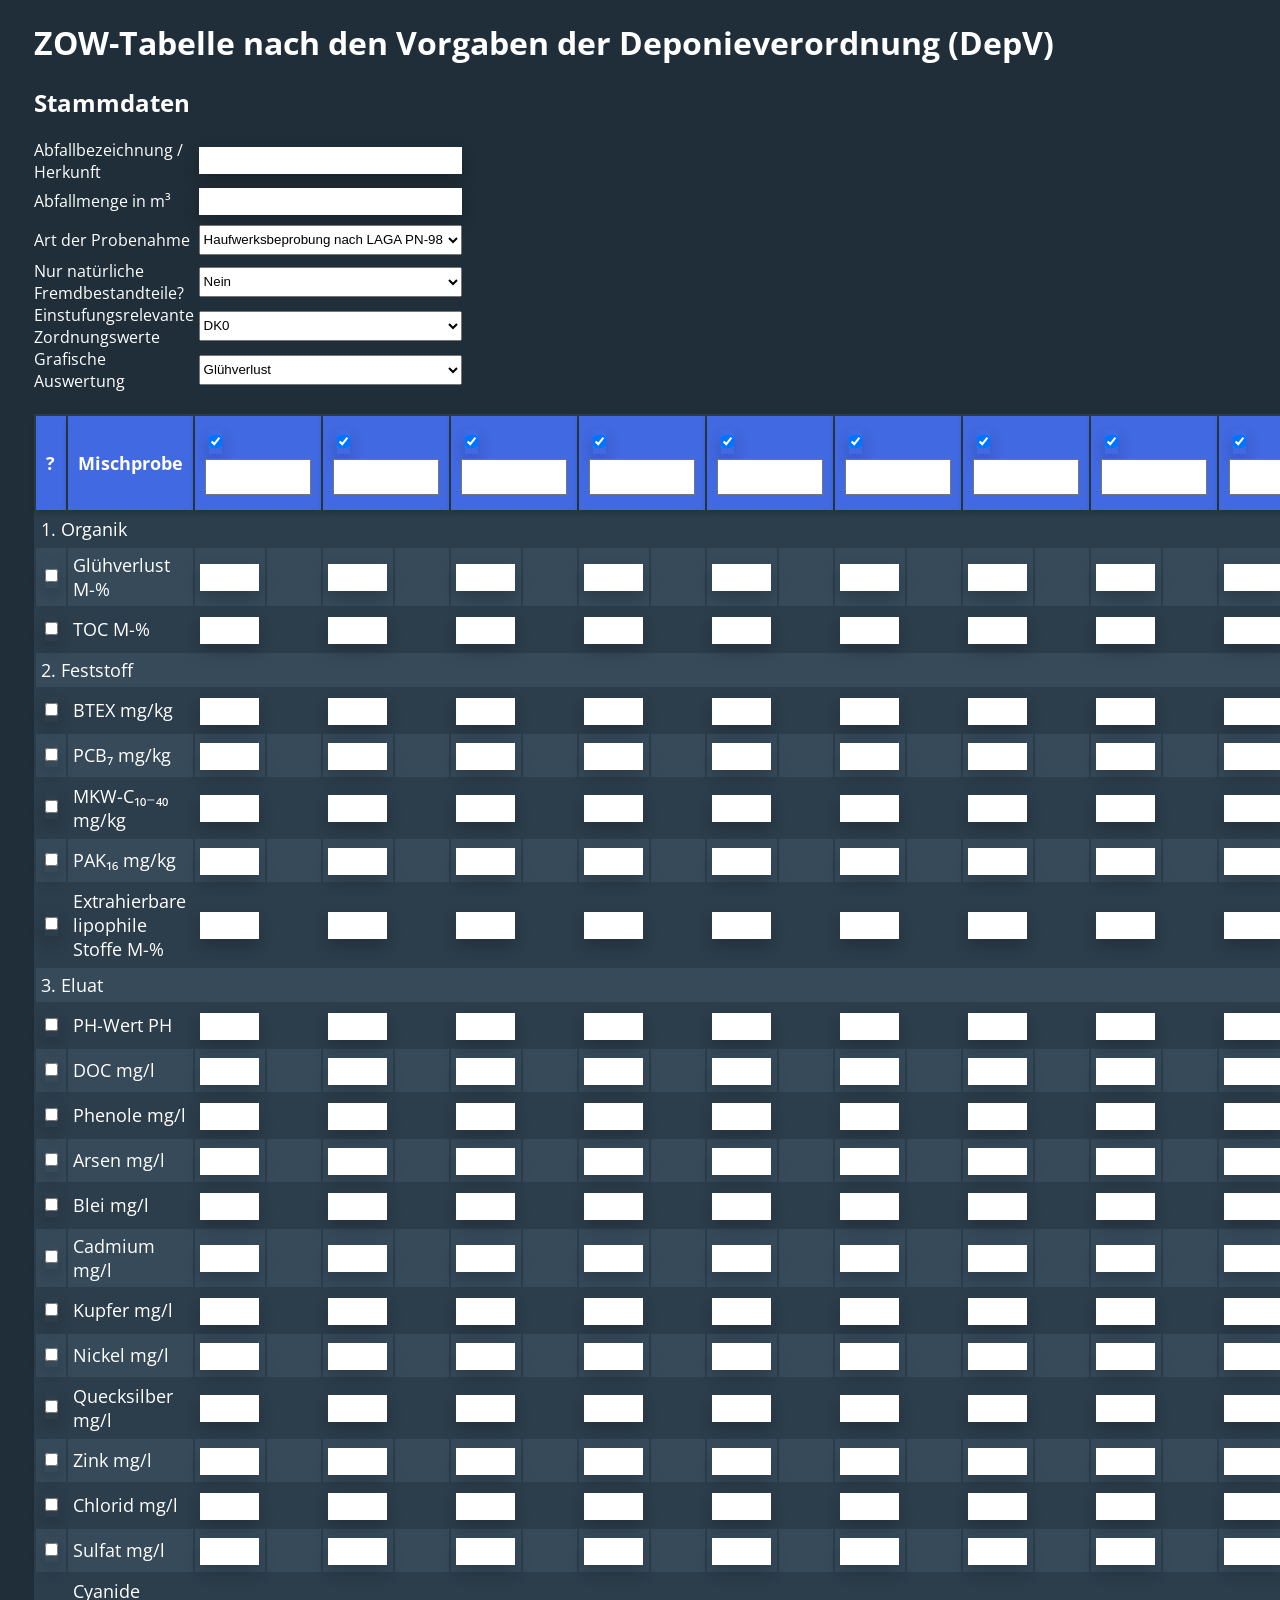
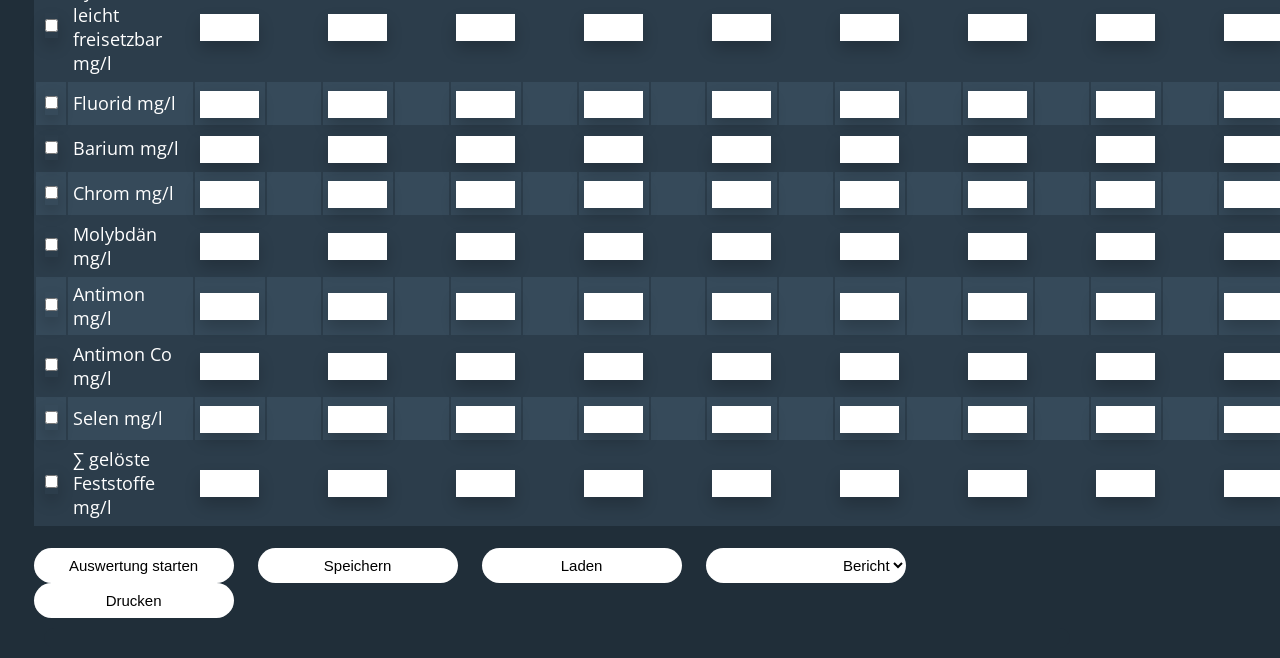
==== index.html @ 5cb2a2ef "Rename ZOWDepV.html to index.html" ====
﻿<!doctype html>
<html>

<head>
	<meta charset="UTF-8">
	<title>Analyseauswertung - Deponieverordnung (DepV)</title>
	<link rel="preconnect" href="https://fonts.googleapis.com">
	<link rel="preconnect" href="https://fonts.gstatic.com" crossorigin>
	<link href="https://fonts.googleapis.com/css2?family=Open+Sans:wght@300&display=swap" rel="stylesheet">	
	<link rel="stylesheet" type="text/css" href="style.css">
	<link rel="stylesheet" type="text/css" href="printBericht.css" id="printsheet">
	<script src='https://cdn.plot.ly/plotly-2.27.0.min.js'></script>
	<script src="graphicAusw.js"></script>

</head>

<body  style="padding-left:2%">
	

	<div id="StammdatenHeadline"></div>
	<div class="DontPrint">
	<h1>ZOW-Tabelle nach den Vorgaben der Deponieverordnung (DepV)</h1>
	<h2>Stammdaten</h2>


	<div class="StammdatenContainer">
	<div class="StammdatenContainer">

	<label class="MainOptionsLabel" for="Abfallbezeichnung">Abfallbezeichnung / Herkunft</label>
	<input class="Stammdatgeninput" id="Abfallbezeichnung"></input>

	<label class="MainOptionsLabel" for="Abfallmenge">Abfallmenge in m³</label>
	<input class="Stammdatgeninput" id="Abfallmenge" type="number" min="0"></input>

	<label class="MainOptionsLabel" for="Probenahme">Art der Probenahme</label>
	<select class="StammdatenDropdown" name="Bodenart" id="Probenahme" onchange="ausw()">
		<option value="0">Haufwerksbeprobung nach LAGA PN-98</option>
		<option value="1">Schurfbeprobung nach DIN 19698-6</option>
		<option value="2">Andere / Voruntersuchung</option>
	</select>


	<label class="MainOptionsLabel" for="TOC">Nur natürliche Fremdbestandteile?</label>
	<select class="StammdatenDropdown" name="TOC" id="TOC" onchange="ausw()">
		<option value="0">Nein</option>
		<option value="1">Ja</option>

	</select>


	<label class="MainOptionsLabel" for="ZW">Einstufungsrelevante Zordnungswerte</label>
	<select class="StammdatenDropdown" name="ZW" id="ZW" onchange="ausw()">
		<option value="0">DK0</option>
		<option value="I">DKI</option>
		<option value="II">DKII</option>
		<option value="III">DKIII</option>

	</select>


	<label class="GraphicOptions" for="GO">Grafische Auswertung</label>
	<select class="StammdatenDropdown" name="GO" id="GO" onchange="graphicAusw()">
		
	</select>


	</div>
	<div id='myDiv' style="width:750px;margin-left:100px">
	</div>
	</div>
	</div>
	<br class="DontPrint">

	<div id="app">
	</div>


	<div class="DontPrint"> <br>
	<button onclick="ausw()">Auswertung starten</button>

	<button onclick="saveData()">Speichern</button>

	<button onclick="loadData()">Laden</button>

	<select class="DruckDropdown" name="DruckOpt" id="DruckOpt" onchange="changeprintSheet()">
		<option value="printBericht.css">Bericht</option>
		<option value="printZOW.css">ZOW-Tabelle</option>
	</select>	

	<button onclick="window.print();">Drucken</button>

	</div>
	
	<div id="Bericht" style="color:black; background:#202e39" class="Bericht"></div>


	<script src="ParameterDepV.js"></script>
	<script src="Paralist.js"></script>
	<script src="init.js"></script>
	<script src="colordic.js"></script>
	<script src="homogen.js"></script>
	<script src="DIN.js"></script>
	<script src="PN98.js"></script>
	<script src="ausw.js"></script>
	<script src="load.js"></script>
	<script src="save.js"></script>
	<script src="print.js"></script>
	</main>

</body>



</html>
---- style.css ----
body {	font-family: 'Open Sans', sans-serif;
	padding-left: 5%;
	padding-right: 15%;
	background-color: #202e39;
	color: white;
	}	


nav {	background-color: #9e9e9e;
	border-radius: 20px;
	width: 100%;
	top: 0;
}

nav img {	float: left;
		padding-right: 20px;}

nav ul {
  list-style-type: none;
  margin: 0;
  padding: 0;
  overflow: hidden;
  background-color: #333;
  border-radius: 20px;
  box-shadow: 0px 8px 16px 0px rgba(0,0,0,0.2)
}	

nav ul li {
  float: left;
}

nav ul li a {
  display: block;
  color: white;
  text-align: center;
  padding: 14px 16px;
  text-decoration: none;
  height: 50px
}

nav li a:hover {
  background-color: #555;
  color: white;
}


li.dropdown {
  display: inline-block;
}

.dropdown-content {
  display: none;
  position: absolute;
  background-color: #333;
  min-width: 160px;
  box-shadow: 0px 8px 16px 0px rgba(0,0,0,0.2);
  z-index: 1;
  border-radius: 20px
}

.dropdown-content a {
  color: white;
  padding: 12px 16px;
  text-decoration: none;
  display: block;
  text-align: left;
}

.dropdown-content a:hover {background-color: #555;
				border-radius: 20px}

.dropdown:hover .dropdown-content {
  display: block;
  border-radius: 20px
}


a {color: white
	}



.mySlides {
	width: 750px;}

details{
	background-color: #364a5a;
	margin:10px;}

summary{
	
	background-color: royalblue;}

summary:hover{
	cursor: pointer;
	background-color: #2f4ca1;}

table {
	font-size: 18px;
	background-color: #2c3d4b;
	}
	


th {	text-align: left;
	background-color: royalblue;
	padding: 10px 10px;
	box-shadow: 0 3px 6px #00000030}
td {	padding: 5px 5px; 
	}

.sortedtablehead :hover{
		cursor: pointer;
		background-color: #2f4ca1
}

tr:nth-child(even){
	background-color: #364a5a;}

tr:hover{background-color: #1b2731;}


.GridContainer {
  	display: grid;
	grid-template-columns: 1fr 1fr ;
	grid-template-rows: 1fr 1fr ;
	}

.Griditem{
	background-color:royalblue;
	margin:10px;
	border-radius:20px;
	box-shadow: 0px 8px 16px 0px rgba(0,0,0,0.2);
	text-align: left;
	padding: 10px}

button {
	height:35px;
	width:200px;
	border-radius:20px;
	background-color:white;
	border-style: none;
	font-size:15px;
	margin-right: 20px;
	
}

button:hover{
	cursor: pointer;
	background-color: royalblue
}

input {	height:25px;
	border-radius:20px;
	border-style: none;
	box-shadow:0px 8px 16px 0px rgba(0,0,0,0.2);
	font-size:15px;
}

#Probenrechner {
	border-radius:20px;
	box-shadow:0px 8px 16px 0px rgba(0,0,0,0.2);
	font-size:15px;
	background-color: royalblue;
	
	}

.MPHead {
	width:100px;
	border-radius:0px
	}

.MWEingabeLabel {
	width:60px;
	}

.MWEingabe{
	width:55px;
	font-size:12px;
	border-radius:0px}

.ErgLabel {
	
	font-size:11px;
	}

.StammdatenContainer {
	width:100%;
	display: grid;
    align-items: center;
	grid-template-columns: 1fr 1fr ;
	grid-template-rows: 1fr  ;
	}



.StammdatenDropdown{
	margin:5px;
	height:30px}

.Stammdatgeninput {
	border-radius:0px;
	margin:5px;
	}

#Bericht {	background-color:white;
		
		border-radius:20px; 
		padding:10px;
		margin:10px}

.BerichtTabelle {
	color:white}

.DruckDropdown {
	height:35px;
	width:200px;
	border-radius:20px;
	background-color:white;
	border-style: none;
	font-size:15px;
	text-align:right}

#StammdatenHeadline{
	display: none;
		}

input[type="checkbox" i] {
		cursor:pointer
		}
---- printBericht.css ----
body {	font-family: 'Open Sans', sans-serif;
	padding-left: 5%;
	padding-right: 15%;
	background-color: #202e39;
	color: white;
	}	


nav {	background-color: #9e9e9e;
	border-radius: 20px;
	width: 100%;
	top: 0;
}

nav img {	float: left;
		padding-right: 20px;}

nav ul {
  list-style-type: none;
  margin: 0;
  padding: 0;
  overflow: hidden;
  background-color: #333;
  border-radius: 20px;
  box-shadow: 0px 8px 16px 0px rgba(0,0,0,0.2)
}	

nav ul li {
  float: left;
}

nav ul li a {
  display: block;
  color: white;
  text-align: center;
  padding: 14px 16px;
  text-decoration: none;
  height: 50px
}

nav li a:hover {
  background-color: #555;
  color: white;
}


li.dropdown {
  display: inline-block;
}

.dropdown-content {
  display: none;
  position: absolute;
  background-color: #333;
  min-width: 160px;
  box-shadow: 0px 8px 16px 0px rgba(0,0,0,0.2);
  z-index: 1;
  border-radius: 20px
}

.dropdown-content a {
  color: white;
  padding: 12px 16px;
  text-decoration: none;
  display: block;
  text-align: left;
}

.dropdown-content a:hover {background-color: #555;
				border-radius: 20px}

.dropdown:hover .dropdown-content {
  display: block;
  border-radius: 20px
}


a {color: white
	}



.mySlides {
	width: 750px;}

details{
	background-color: #364a5a;
	margin:10px;}

summary{
	
	background-color: royalblue;}

summary:hover{
	cursor: pointer;
	background-color: #2f4ca1;}

table {
	font-size: 18px;
	background-color: #2c3d4b;
	}
	


th {	text-align: left;
	background-color: royalblue;
	padding: 10px 10px;
	box-shadow: 0 3px 6px #00000030}
td {	padding: 5px 5px; 
	}

.sortedtablehead :hover{
		cursor: pointer;
		background-color: #2f4ca1
}

tr:nth-child(even){
	background-color: #364a5a;}

tr:hover{background-color: #1b2731;}


.GridContainer {
  	display: grid;
	grid-template-columns: 1fr 1fr ;
	grid-template-rows: 1fr 1fr ;
	}

.Griditem{
	background-color:royalblue;
	margin:10px;
	border-radius:20px;
	box-shadow: 0px 8px 16px 0px rgba(0,0,0,0.2);
	text-align: left;
	padding: 10px}

button {
	height:35px;
	width:200px;
	border-radius:20px;
	background-color:white;
	border-style: none;
	font-size:15px;
	margin-right: 20px;
	
}

button:hover{
	cursor: pointer;
	background-color: royalblue
}

input {	height:25px;
	border-radius:20px;
	border-style: none;
	box-shadow:0px 8px 16px 0px rgba(0,0,0,0.2);
	font-size:15px;
}

#Probenrechner {
	border-radius:20px;
	box-shadow:0px 8px 16px 0px rgba(0,0,0,0.2);
	font-size:15px;
	background-color: royalblue;
	
	}

.MPHead {
	width:100px;
	border-radius:0px
	}

.MWEingabeLabel {
	width:60px;
	}

.MWEingabe{
	width:55px;
	font-size:12px;
	border-radius:0px}

.ErgLabel {
	
	font-size:11px;
	}

.StammdatenContainer {
	width:100%;
	display: grid;
    align-items: center;
	grid-template-columns: 1fr 1fr ;
	grid-template-rows: 1fr  ;
	}



.StammdatenDropdown{
	margin:5px;
	height:30px}

.Stammdatgeninput {
	border-radius:0px;
	margin:5px;
	}

#Bericht {	background-color:white;
		
		border-radius:20px; 
		padding:10px;
		margin:10px}

.BerichtTabelle {
	color:white}

.DruckDropdown {
	height:35px;
	width:200px;
	border-radius:20px;
	background-color:white;
	border-style: none;
	font-size:15px;
	text-align:right}

#StammdatenHeadline{
	display: none;
		}

input[type="checkbox" i] {
		cursor:pointer
		}
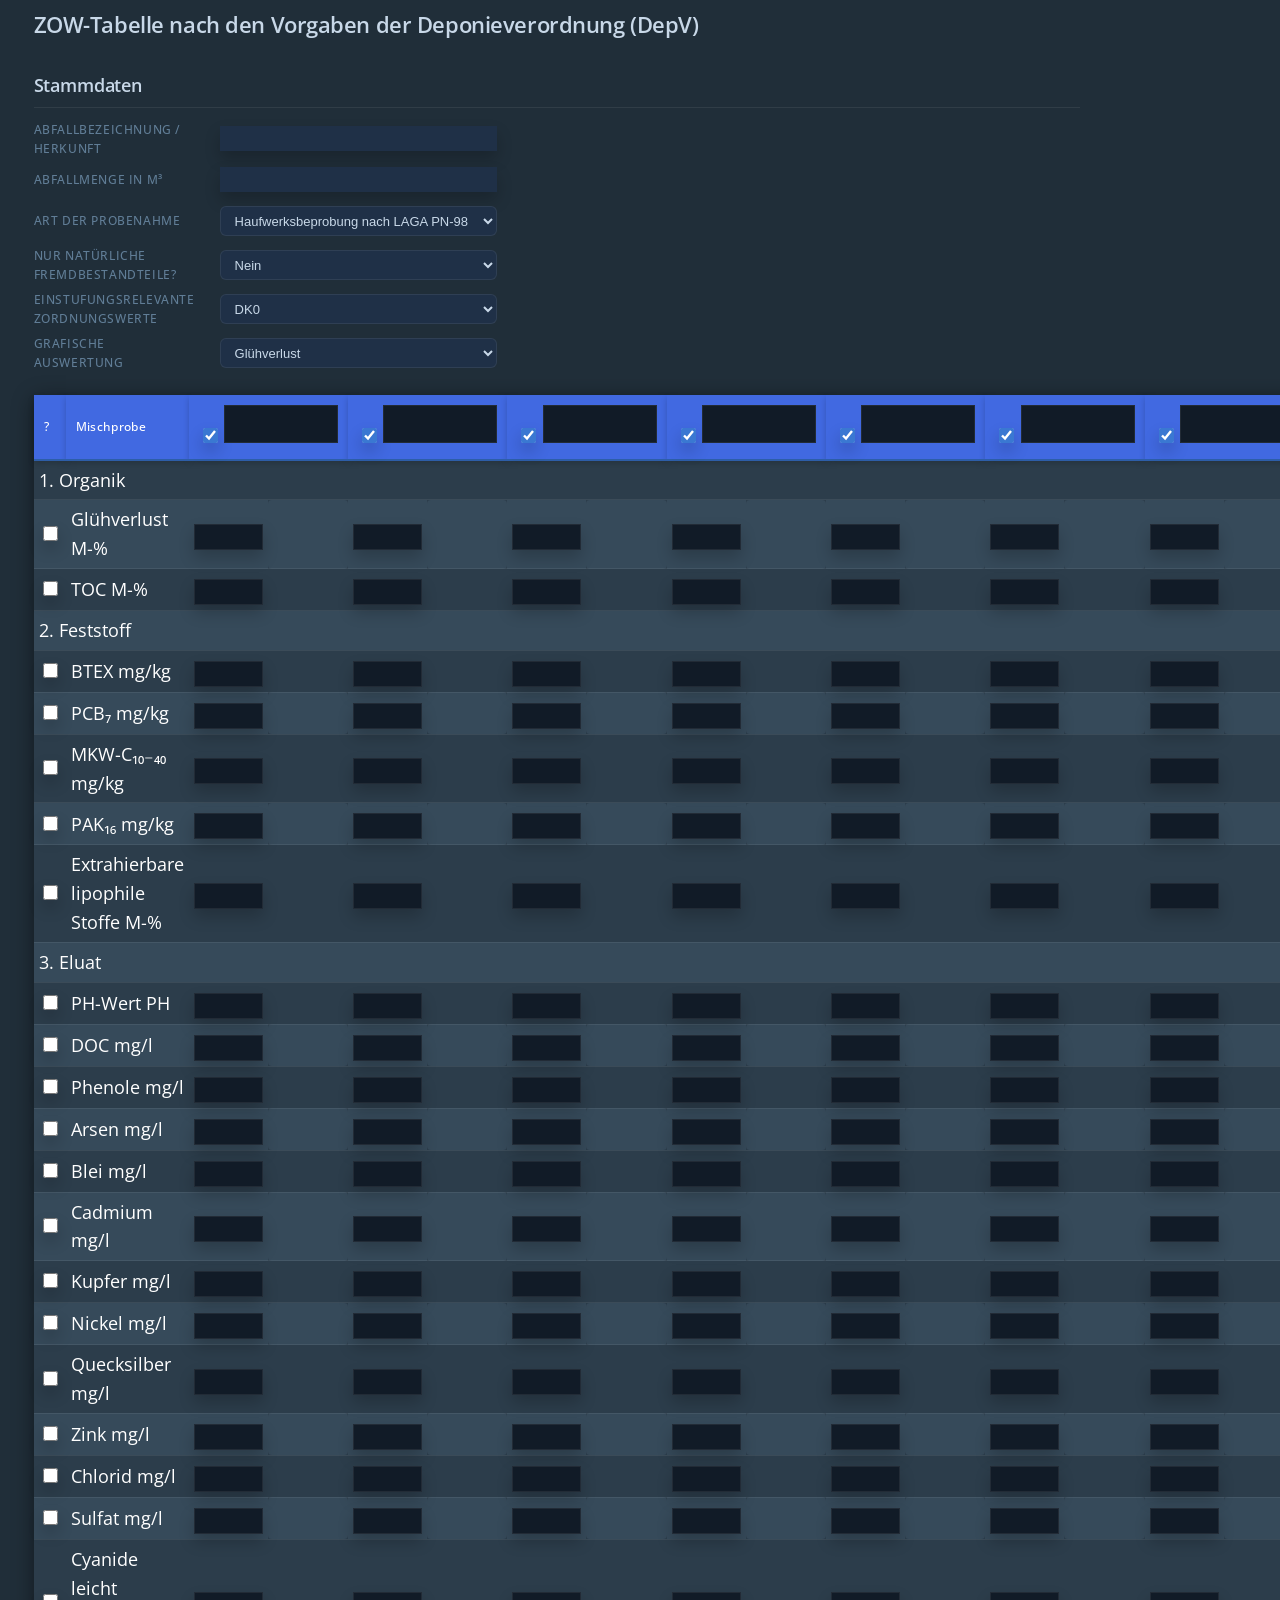
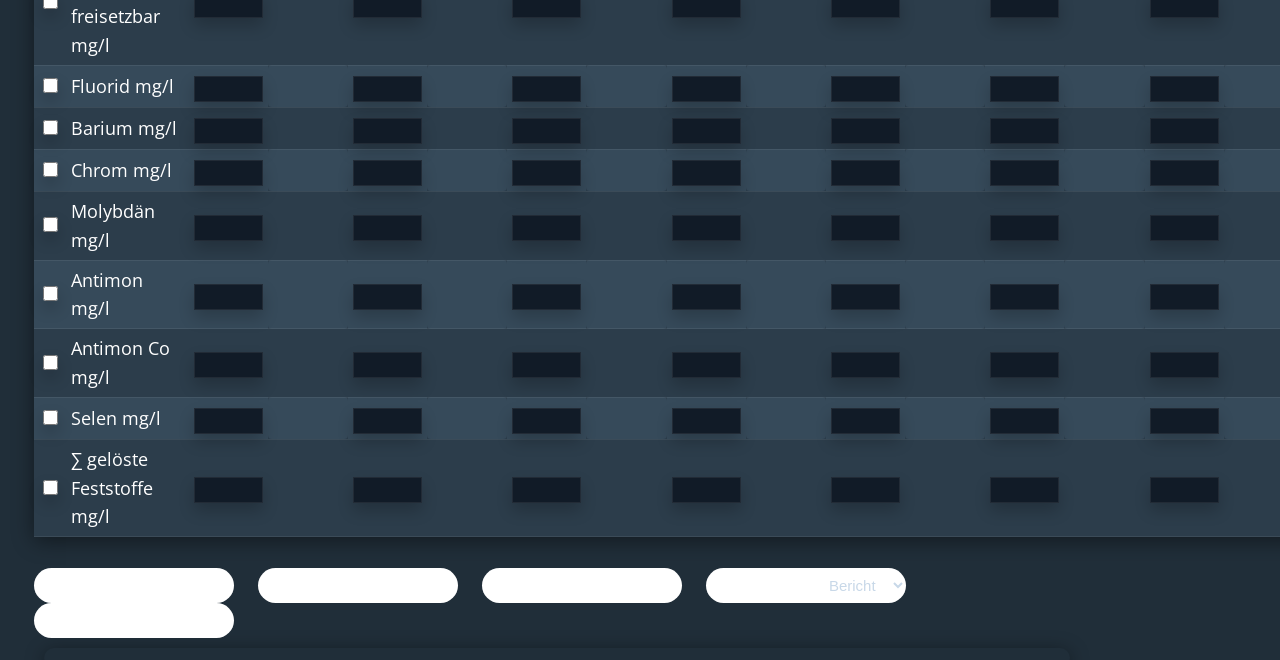
==== commit c2d77f65: "Refactoring, update style" ====
--- a/index.html
+++ b/index.html
@@ -6,16 +6,16 @@
 	<title>Analyseauswertung - Deponieverordnung (DepV)</title>
 	<link rel="preconnect" href="https://fonts.googleapis.com">
 	<link rel="preconnect" href="https://fonts.gstatic.com" crossorigin>
-	<link href="https://fonts.googleapis.com/css2?family=Open+Sans:wght@300&display=swap" rel="stylesheet">	
-	<link rel="stylesheet" type="text/css" href="style.css">
+	<link href="https://fonts.googleapis.com/css2?family=Open+Sans:wght@300&display=swap" rel="stylesheet">
+	<link rel="stylesheet" type="text/css" href="./style/style.css">
 	<link rel="stylesheet" type="text/css" href="printBericht.css" id="printsheet">
 	<script src='https://cdn.plot.ly/plotly-2.27.0.min.js'></script>
-	<script src="graphicAusw.js"></script>
+	<script src="./scripts/graphicAusw.js"></script>
 
 </head>
 
 <body  style="padding-left:2%">
-	
+
 
 	<div id="StammdatenHeadline"></div>
 	<div class="DontPrint">
@@ -60,7 +60,7 @@
 
 	<label class="GraphicOptions" for="GO">Grafische Auswertung</label>
 	<select class="StammdatenDropdown" name="GO" id="GO" onchange="graphicAusw()">
-		
+
 	</select>
 
 
@@ -85,26 +85,26 @@
 	<select class="DruckDropdown" name="DruckOpt" id="DruckOpt" onchange="changeprintSheet()">
 		<option value="printBericht.css">Bericht</option>
 		<option value="printZOW.css">ZOW-Tabelle</option>
-	</select>	
+	</select>
 
 	<button onclick="window.print();">Drucken</button>
 
 	</div>
-	
+
 	<div id="Bericht" style="color:black; background:#202e39" class="Bericht"></div>
 
 
-	<script src="ParameterDepV.js"></script>
-	<script src="Paralist.js"></script>
-	<script src="init.js"></script>
-	<script src="colordic.js"></script>
-	<script src="homogen.js"></script>
-	<script src="DIN.js"></script>
-	<script src="PN98.js"></script>
-	<script src="ausw.js"></script>
-	<script src="load.js"></script>
-	<script src="save.js"></script>
-	<script src="print.js"></script>
+	<script src="./scripts/ParameterDepV.js"></script>
+	<script src="./scripts/Paralist.js"></script>
+	<script src="./scripts/init.js"></script>
+	<script src="./scripts/colordic.js"></script>
+	<script src="./scripts/homogen.js"></script>
+	<script src="./scripts/DIN.js"></script>
+	<script src="./scripts/PN98.js"></script>
+	<script src="./scripts/ausw.js"></script>
+	<script src="./scripts/load.js"></script>
+	<script src="./scripts/save.js"></script>
+	<script src="./scripts/print.js"></script>
 	</main>
 
 </body>
@@ -112,4 +112,3 @@
 
 
 </html>
-
--- a/style/style.css
+++ b/style/style.css
@@ -0,0 +1,471 @@
+/* ═══════════════════════════════════════════════════════════
+   Design Tokens
+═══════════════════════════════════════════════════════════ */
+:root {
+  --bg:           #111b27;
+  --bg-surface:   #192538;
+  --bg-elevated:  #1f3047;
+  --bg-hover:     #273d58;
+  --accent:       #3a78d2;
+  --accent-dim:   #2d5ea8;
+  --text:         #c8d8e8;
+  --text-muted:   #607d96;
+  --border:       rgba(255, 255, 255, 0.07);
+  --radius-sm:    6px;
+  --radius-md:    12px;
+  --radius-lg:    22px;
+  --shadow-sm:    0 2px 8px rgba(0, 0, 0, 0.35);
+  --shadow-md:    0 4px 20px rgba(0, 0, 0, 0.45);
+}
+
+/* ═══════════════════════════════════════════════════════════
+   Base & Typography
+═══════════════════════════════════════════════════════════ */
+body {
+  font-family: 'IBM Plex Sans', sans-serif;
+  font-size: 14px;
+  font-weight: 400;
+  line-height: 1.6;
+  padding-left: 2%;
+  padding-right: 3%;
+  background-color: var(--bg);
+  color: var(--text);
+}
+
+h1 {
+  font-size: 1.35rem;
+  font-weight: 600;
+  letter-spacing: -0.02em;
+  color: var(--text);
+  margin: 0;
+}
+
+h2 {
+  font-size: 1.1rem;
+  font-weight: 600;
+  letter-spacing: -0.01em;
+  color: var(--text);
+  margin-top: 28px;
+  margin-bottom: 12px;
+  padding-bottom: 8px;
+  border-bottom: 1px solid var(--border);
+}
+
+h3 {
+  font-size: 0.72rem;
+  font-weight: 600;
+  letter-spacing: 0.08em;
+  text-transform: uppercase;
+  color: var(--text-muted);
+  margin-top: 20px;
+  margin-bottom: 8px;
+}
+
+a {
+  color: var(--text);
+  text-decoration: none;
+}
+
+/* ═══════════════════════════════════════════════════════════
+   Navigation
+═══════════════════════════════════════════════════════════ */
+nav {
+  background-color: var(--bg-surface);
+  border-radius: var(--radius-lg);
+  width: 100%;
+  border: 1px solid var(--border);
+}
+
+nav img {
+  float: left;
+  padding-right: 20px;
+}
+
+nav ul {
+  list-style-type: none;
+  margin: 0;
+  padding: 0;
+  overflow: hidden;
+  background-color: var(--bg-surface);
+  border-radius: var(--radius-lg);
+  box-shadow: var(--shadow-md);
+}
+
+nav ul li {
+  float: left;
+}
+
+nav ul li a {
+  display: block;
+  color: var(--text);
+  text-align: center;
+  padding: 14px 16px;
+  text-decoration: none;
+  height: 50px;
+  font-weight: 500;
+  transition: background-color 0.15s;
+}
+
+nav li a:hover {
+  background-color: var(--bg-hover);
+}
+
+li.dropdown {
+  display: inline-block;
+}
+
+.dropdown-content {
+  display: none;
+  position: absolute;
+  background-color: var(--bg-surface);
+  min-width: 160px;
+  box-shadow: var(--shadow-md);
+  z-index: 1;
+  border-radius: var(--radius-md);
+  border: 1px solid var(--border);
+}
+
+.dropdown-content a {
+  color: var(--text);
+  padding: 12px 16px;
+  text-decoration: none;
+  display: block;
+  text-align: left;
+  transition: background-color 0.15s;
+}
+
+.dropdown-content a:hover {
+  background-color: var(--bg-hover);
+  border-radius: var(--radius-md);
+}
+
+.dropdown:hover .dropdown-content {
+  display: block;
+  border-radius: var(--radius-md);
+}
+
+/* ═══════════════════════════════════════════════════════════
+   Details / Summary
+═══════════════════════════════════════════════════════════ */
+details {
+  background-color: var(--bg-elevated);
+  margin: 8px;
+  border-radius: var(--radius-sm);
+  border: 1px solid var(--border);
+}
+
+summary {
+  background-color: var(--accent);
+  color: white;
+  border-radius: var(--radius-sm);
+  padding: 8px 14px;
+  font-weight: 500;
+  letter-spacing: 0.02em;
+  cursor: pointer;
+  user-select: none;
+  transition: background-color 0.15s;
+}
+
+summary:hover {
+  background-color: var(--accent-dim);
+}
+
+/* ═══════════════════════════════════════════════════════════
+   Data Table (Eingabetabelle)
+═══════════════════════════════════════════════════════════ */
+table {
+  font-size: 13px;
+  background-color: var(--bg-surface);
+  border-collapse: collapse;
+  box-shadow: var(--shadow-md);
+}
+
+th {
+  text-align: left;
+  background-color: var(--accent);
+  color: white;
+  padding: 10px 12px;
+  font-size: 12px;
+  font-weight: 500;
+  letter-spacing: 0.03em;
+  border-bottom: 2px solid var(--accent-dim);
+  white-space: nowrap;
+}
+
+td {
+  padding: 5px 7px;
+  border-bottom: 1px solid var(--border);
+}
+
+tr:nth-child(even) {
+  background-color: var(--bg-elevated);
+}
+
+tr:hover {
+  background-color: var(--bg-hover);
+}
+
+.sortedtablehead :hover {
+  cursor: pointer;
+  background-color: var(--accent-dim);
+}
+
+/* ═══════════════════════════════════════════════════════════
+   Buttons
+═══════════════════════════════════════════════════════════ */
+button {
+  height: 36px;
+  min-width: 140px;
+  padding: 0 20px;
+  border-radius: var(--radius-lg);
+  background-color: var(--accent);
+  color: white;
+  border: none;
+  font-family: 'IBM Plex Sans', sans-serif;
+  font-size: 13px;
+  font-weight: 500;
+  letter-spacing: 0.02em;
+  margin-right: 10px;
+  cursor: pointer;
+  transition: background-color 0.15s ease, transform 0.1s ease;
+}
+
+button:hover {
+  background-color: var(--accent-dim);
+  transform: translateY(-1px);
+}
+
+button:active {
+  transform: translateY(0);
+}
+
+/* ═══════════════════════════════════════════════════════════
+   Inputs & Selects (allgemein)
+═══════════════════════════════════════════════════════════ */
+input {
+  height: 28px;
+  border-radius: var(--radius-sm);
+  border: 1px solid var(--border);
+  background-color: var(--bg-elevated);
+  color: var(--text);
+  font-family: 'IBM Plex Sans', sans-serif;
+  font-size: 13px;
+  padding: 0 10px;
+  transition: border-color 0.15s, box-shadow 0.15s;
+}
+
+input:focus {
+  outline: none;
+  border-color: var(--accent);
+  box-shadow: 0 0 0 3px rgba(58, 120, 210, 0.2);
+}
+
+select {
+  height: 32px;
+  border-radius: var(--radius-sm);
+  border: 1px solid var(--border);
+  background-color: var(--bg-elevated);
+  color: var(--text);
+  font-family: 'IBM Plex Sans', sans-serif;
+  font-size: 13px;
+  padding: 0 10px;
+  cursor: pointer;
+  transition: border-color 0.15s;
+}
+
+select:focus {
+  outline: none;
+  border-color: var(--accent);
+}
+
+input[type="checkbox"] {
+  cursor: pointer;
+  accent-color: var(--accent);
+  width: 15px;
+  height: 15px;
+}
+
+/* ═══════════════════════════════════════════════════════════
+   Messwert-Eingaben (in der Parametertabelle)
+═══════════════════════════════════════════════════════════ */
+.MWEingabeLabel {
+  width: 64px;
+}
+
+.MWEingabe {
+  width: 56px;
+  height: 24px;
+  font-family: 'IBM Plex Mono', monospace;
+  font-size: 12px;
+  border-radius: var(--radius-sm);
+  border: 1px solid var(--border);
+  background-color: var(--bg);
+  color: var(--text);
+  text-align: right;
+  padding: 0 6px;
+}
+
+.MWEingabe:focus {
+  outline: none;
+  border-color: var(--accent);
+  box-shadow: 0 0 0 2px rgba(58, 120, 210, 0.2);
+}
+
+.MWEingabe:disabled {
+  opacity: 0.2;
+  cursor: not-allowed;
+}
+
+/* Probenbezeichnung Textarea in der Spaltenheader */
+.MPHead {
+  width: 96px;
+  background-color: var(--bg);
+  border: 1px solid var(--border);
+  color: var(--text);
+  font-family: 'IBM Plex Sans', sans-serif;
+  font-size: 12px;
+  border-radius: var(--radius-sm);
+  padding: 4px 6px;
+  resize: none;
+}
+
+.MPHead:focus {
+  outline: none;
+  border-color: var(--accent);
+}
+
+/* Ergebnis-Labels — Farbe kommt dynamisch per JS, hier nur Typografie */
+.ErgLabel {
+  font-family: 'IBM Plex Mono', monospace;
+  font-size: 10px;
+  font-weight: 500;
+  text-align: center;
+  border-radius: 4px;
+  padding: 2px 3px;
+  letter-spacing: 0.02em;
+}
+
+/* ═══════════════════════════════════════════════════════════
+   Stammdaten-Bereich
+═══════════════════════════════════════════════════════════ */
+.StammdatenContainer {
+  width: 100%;
+  display: grid;
+  align-items: center;
+  grid-template-columns: 1fr 1fr;
+  gap: 4px 20px;
+}
+
+.MainOptionsLabel,
+.GraphicOptions {
+  font-size: 12px;
+  font-weight: 500;
+  color: var(--text-muted);
+  letter-spacing: 0.05em;
+  text-transform: uppercase;
+}
+
+.StammdatenDropdown {
+  margin: 4px;
+}
+
+.Stammdatgeninput {
+  margin: 4px;
+}
+
+/* ═══════════════════════════════════════════════════════════
+   Bericht-Bereich (weißer Report-Container)
+   — Farben in .ErgLabel bleiben durch JS-Inline-Styles erhalten
+═══════════════════════════════════════════════════════════ */
+#Bericht {
+  border-radius: var(--radius-md);
+  padding: 24px;
+  margin: 20px 0;
+  box-shadow: var(--shadow-md);
+}
+
+/* Tabellen im Bericht — dunkler Hintergrund, weißer Text */
+.BerichtTabelle {
+  color: white;
+  margin-bottom: 4px;
+}
+
+/* ═══════════════════════════════════════════════════════════
+   Diverses
+═══════════════════════════════════════════════════════════ */
+.GridContainer {
+  display: grid;
+  grid-template-columns: 1fr 1fr;
+  grid-template-rows: 1fr 1fr;
+}
+
+.Griditem {
+  background-color: var(--accent);
+  margin: 10px;
+  border-radius: var(--radius-lg);
+  box-shadow: var(--shadow-sm);
+  text-align: left;
+  padding: 10px;
+}
+
+.DruckDropdown {
+  height: 36px;
+  width: 180px;
+  border-radius: var(--radius-lg);
+  background-color: var(--bg-elevated);
+  color: var(--text);
+  border: 1px solid var(--border);
+  font-family: 'IBM Plex Sans', sans-serif;
+  font-size: 13px;
+  padding: 0 14px;
+  margin-right: 10px;
+  cursor: pointer;
+}
+
+#Probenrechner {
+  border-radius: var(--radius-md);
+  box-shadow: var(--shadow-sm);
+  font-size: 14px;
+  background-color: var(--accent);
+}
+
+/* Stammdaten-Header ist nur für den Druck sichtbar */
+#StammdatenHeadline {
+  display: none;
+}
+
+/* Zoom wird per JS gesetzt (updateTableZoom), kein overflow nötig */
+#app {
+  padding-bottom: 8px;
+}
+
+math {
+  font-size: 20px;
+}
+
+.mySlides {
+  width: 750px;
+}
+
+/* ═══════════════════════════════════════════════════════════
+   Drag & Drop (Spalten tauschen)
+═══════════════════════════════════════════════════════════ */
+th[draggable="true"] {
+  cursor: grab;
+  transition: background-color 0.15s, opacity 0.15s;
+}
+
+th[draggable="true"]:hover {
+  background-color: var(--accent-dim);
+}
+
+th.th-dragging {
+  opacity: 0.35;
+  cursor: grabbing;
+}
+
+th.th-drag-over {
+  background-color: #1a5db0;
+  outline: 2px dashed rgba(255, 255, 255, 0.6);
+  outline-offset: -3px;
+}
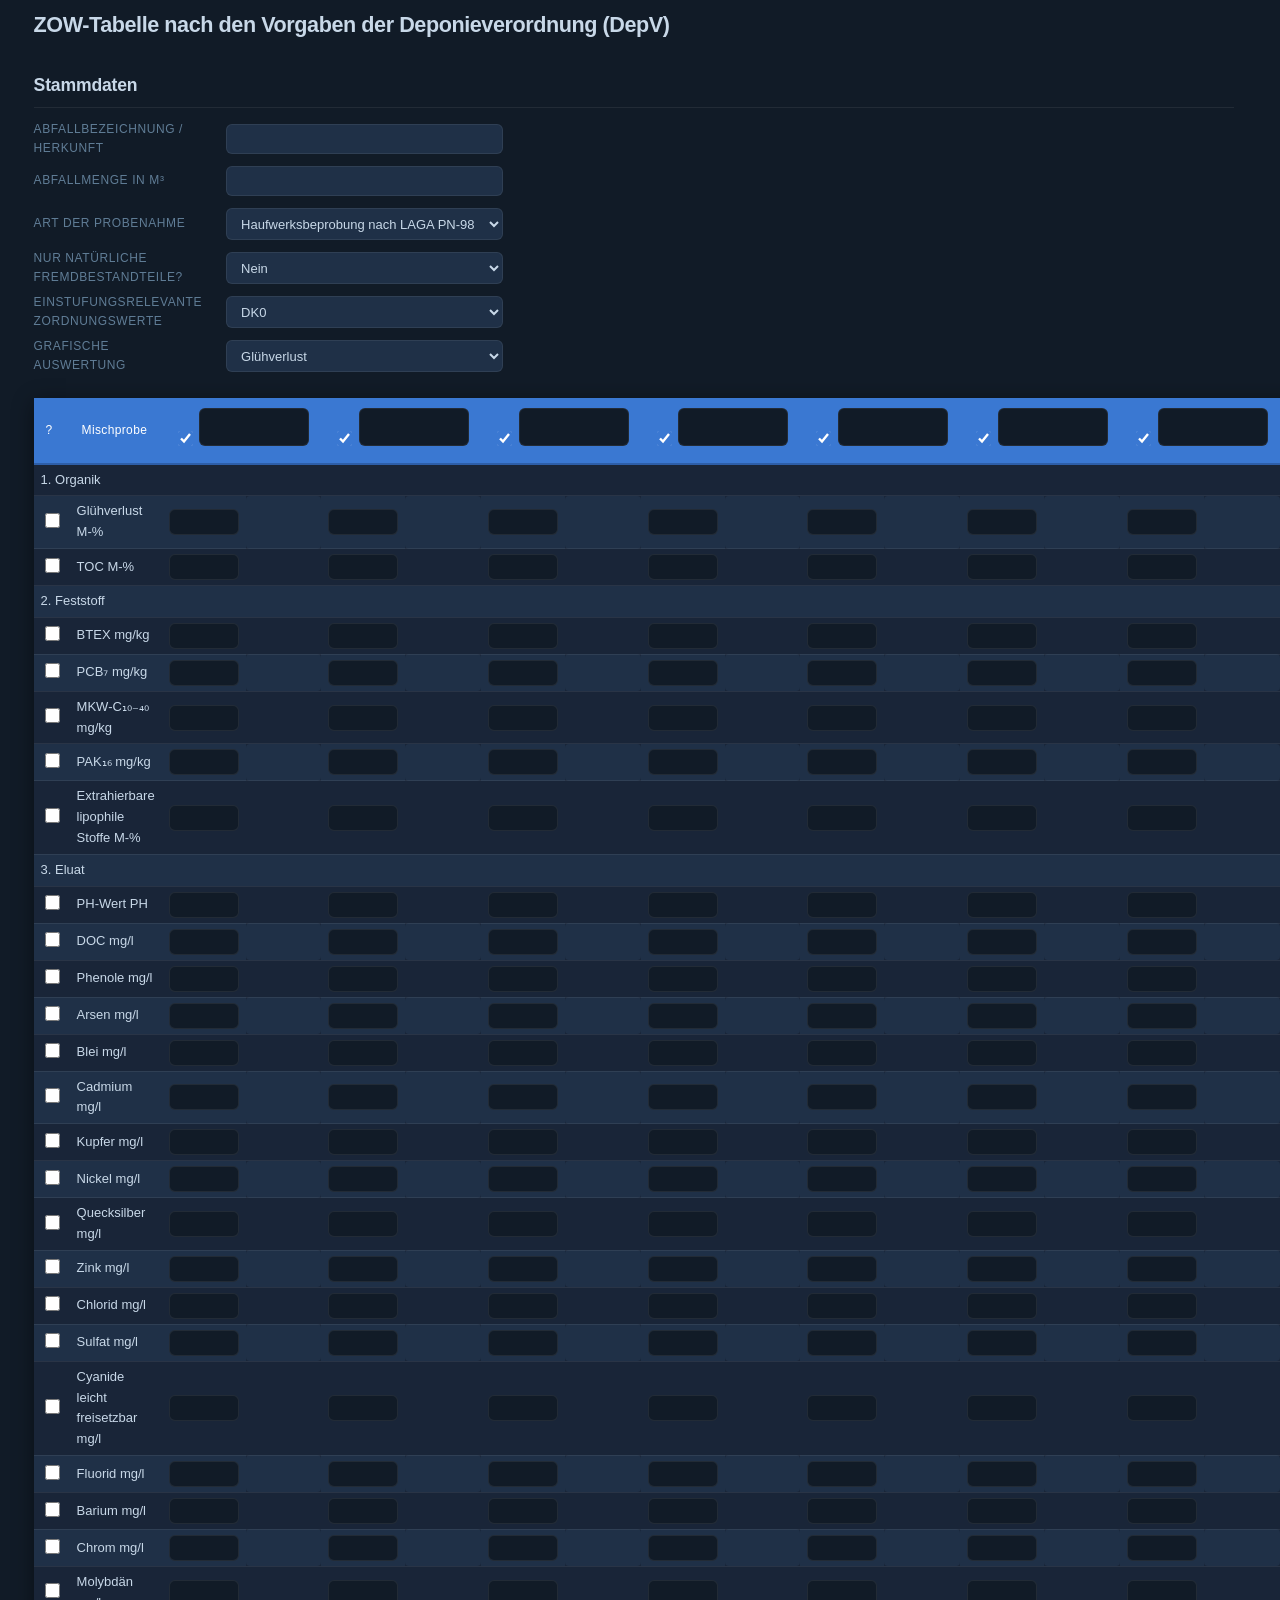
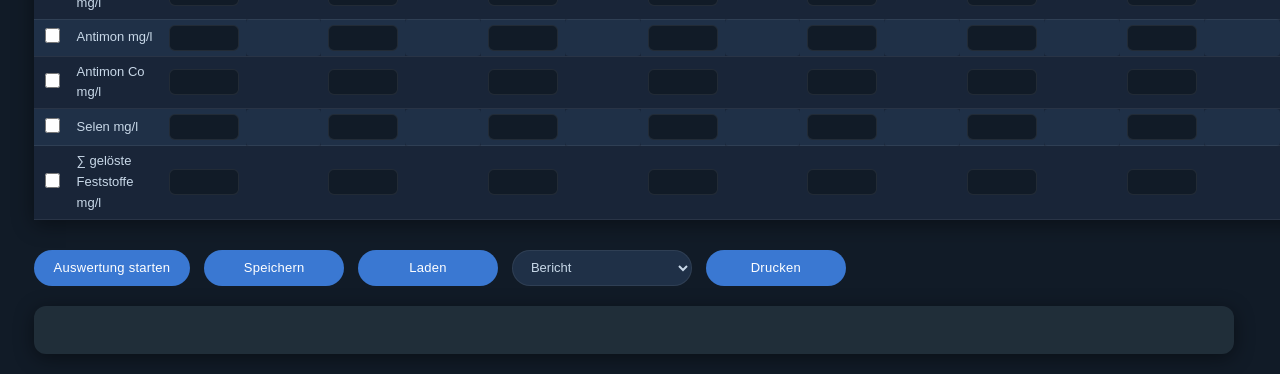
==== commit baa4141a: "Print Fix" ====
--- a/index.html
+++ b/index.html
@@ -8,7 +8,7 @@
 	<link rel="preconnect" href="https://fonts.gstatic.com" crossorigin>
 	<link href="https://fonts.googleapis.com/css2?family=Open+Sans:wght@300&display=swap" rel="stylesheet">
 	<link rel="stylesheet" type="text/css" href="./style/style.css">
-	<link rel="stylesheet" type="text/css" href="printBericht.css" id="printsheet">
+	<link rel="stylesheet" type="text/css" href="./style/printBericht.css" id="printsheet">
 	<script src='https://cdn.plot.ly/plotly-2.27.0.min.js'></script>
 	<script src="./scripts/graphicAusw.js"></script>
 
--- a/style/printBericht.css
+++ b/style/printBericht.css
@@ -0,0 +1,111 @@
+@media print {
+
+/* ─── Seite ─────────────────────────────────────────────── */
+@page {
+  size: A4 portrait;
+  margin: 15mm 12mm;
+}
+
+.pagebreak { page-break-before: always; }
+
+/* ─── Dark-Theme-Variablen für den Druck überschreiben ──────
+   Alle var()-Regeln aus style.css greifen automatisch auf
+   die hellen Werte zurück. Inline-Styles (Ergebnis-Label-
+   Farben) werden dabei NICHT überschrieben, da kein
+   !important auf td/tr verwendet wird.
+────────────────────────────────────────────────────────── */
+:root {
+  --bg:          white;
+  --bg-surface:  white;
+  --bg-elevated: #f0f3f6;
+  --bg-hover:    white;
+  --accent:      #ccd5e3;
+  --accent-dim:  #b0bfcf;
+  --text:        black;
+  --text-muted:  #444;
+  --border:      #bbb;
+}
+
+/* ─── Basis ──────────────────────────────────────────────── */
+body {
+  -webkit-print-color-adjust: exact !important;
+  print-color-adjust: exact !important;
+  background: white !important;
+  color: black !important;
+  font-family: 'IBM Plex Sans', sans-serif;
+  font-size: 9pt;
+  padding: 0 !important;
+  margin: 0 !important;
+}
+
+a { color: black; }
+
+h2 {
+  font-size: 12pt;
+  font-weight: 600;
+  color: black;
+  border-bottom: 0.5pt solid #aaa;
+  margin: 10pt 0 5pt;
+}
+
+h3 {
+  font-size: 8pt;
+  font-weight: 600;
+  color: #333;
+  text-transform: uppercase;
+  letter-spacing: 0.06em;
+  margin: 8pt 0 3pt;
+}
+
+math { font-size: 9pt; }
+
+/* ─── Elemente ausblenden ────────────────────────────────── */
+nav, header, button, .DontPrint, #app, h1, #myDiv, #StammdatenHeadline {
+  display: none !important;
+}
+
+/* ─── Stammdaten-Header einblenden ───────────────────────── */
+#StammdatenHeadline {
+  display: block;
+}
+
+/* ─── Bericht-Container ──────────────────────────────────── */
+#Bericht {
+  border-radius: 0 !important;
+  box-shadow: none !important;
+  padding: 0 !important;
+  margin: 0 !important;
+}
+
+/* ─── Tabellen ────────────────────────────────────────────── */
+table {
+  font-size: 8pt;
+  border-collapse: collapse;
+  width: 100%;
+  box-shadow: none !important;
+}
+
+/* th nutzt var(--accent) → wird oben zu #ccd5e3 (hellgrau) */
+th {
+  color: black;           /* var() liefert kein color, muss explizit sein */
+  border: 0.5pt solid #888;
+  font-size: 8pt;
+  padding: 4pt 5pt;
+}
+
+td {
+  color: black;
+  border: 0.5pt solid #ccc;
+  padding: 3pt 5pt;
+  /* kein background hier — var(--bg-surface/elevated) greifen */
+}
+
+/* ─── Ergebnis-Labels: Farbe bleibt (kein !important auf bg) */
+/* inline style="background-color:..." aus JS gewinnt automatisch */
+td[style*="background-color"] {
+  -webkit-print-color-adjust: exact !important;
+  print-color-adjust: exact !important;
+  color: white;
+}
+
+}
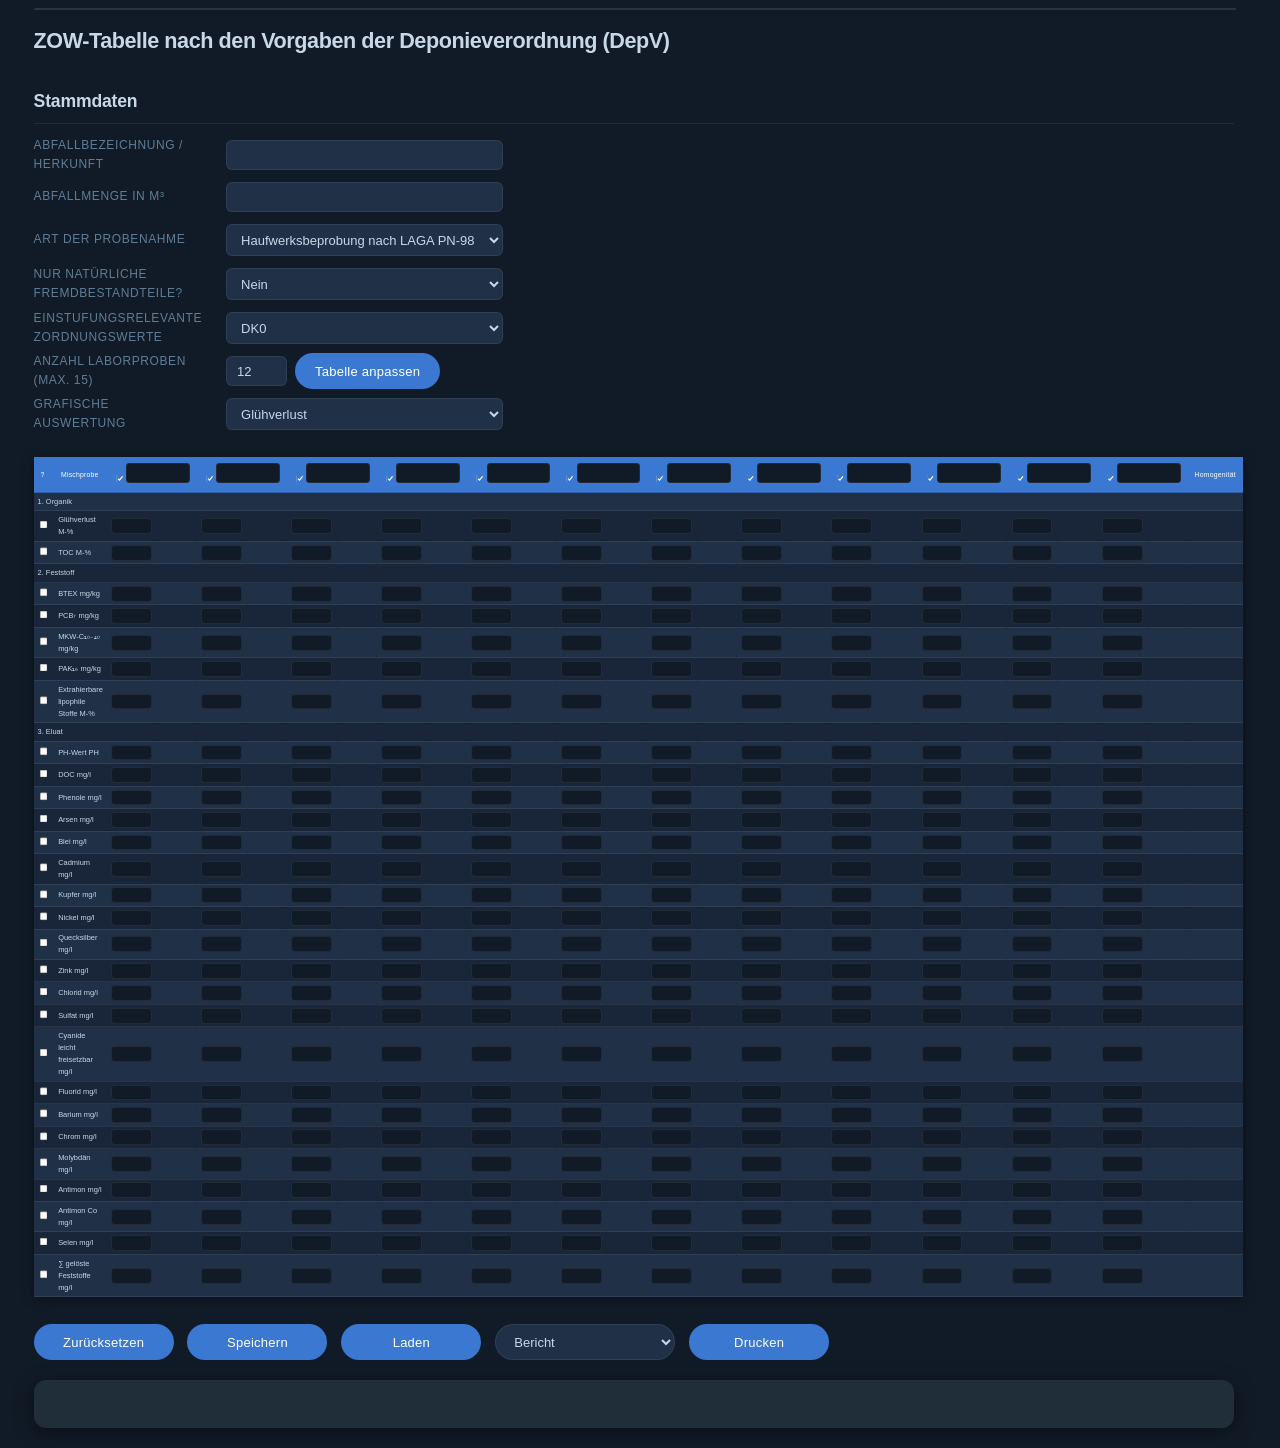
==== commit 7cb204f2: "REFACTOR" ====
--- a/index.html
+++ b/index.html
@@ -16,10 +16,19 @@
 
 <body  style="padding-left:2%">
 
+	<nav id="nav">
+	</nav>
+
+	<header>
+		<p>
+			<h1>ZOW-Tabelle nach den Vorgaben der Deponieverordnung (DepV)</h1>
+		</p>
+	</header>
+
+	<main>
 
 	<div id="StammdatenHeadline"></div>
 	<div class="DontPrint">
-	<h1>ZOW-Tabelle nach den Vorgaben der Deponieverordnung (DepV)</h1>
 	<h2>Stammdaten</h2>
 
 
@@ -57,6 +66,11 @@
 
 	</select>
 
+	<label class="MainOptionsLabel" for="SampleCount">Anzahl Laborproben (max. 15)</label>
+	<div>
+		<input class="Stammdatgeninput" id="SampleCount" type="number" min="1" max="15" value="12">
+		<button onclick="resizeTable(parseInt(document.getElementById('SampleCount').value))">Tabelle anpassen</button>
+	</div>
 
 	<label class="GraphicOptions" for="GO">Grafische Auswertung</label>
 	<select class="StammdatenDropdown" name="GO" id="GO" onchange="graphicAusw()">
@@ -76,7 +90,7 @@
 
 
 	<div class="DontPrint"> <br>
-	<button onclick="ausw()">Auswertung starten</button>
+	<button onclick="reset()">Zurücksetzen</button>
 
 	<button onclick="saveData()">Speichern</button>
 
@@ -97,14 +111,15 @@
 	<script src="./scripts/ParameterDepV.js"></script>
 	<script src="./scripts/Paralist.js"></script>
 	<script src="./scripts/init.js"></script>
+	<script src="./scripts/homogen.js"></script>
+	<script src="./scripts/PN98.js"></script>
+	<script src="./scripts/DIN.js"></script>
 	<script src="./scripts/colordic.js"></script>
-	<script src="./scripts/homogen.js"></script>
-	<script src="./scripts/DIN.js"></script>
-	<script src="./scripts/PN98.js"></script>
+	<script src="./scripts/print.js"></script>
+	<script src="./scripts/save.js"></script>
+	<script src="./scripts/load.js"></script>
 	<script src="./scripts/ausw.js"></script>
-	<script src="./scripts/load.js"></script>
-	<script src="./scripts/save.js"></script>
-	<script src="./scripts/print.js"></script>
+
 	</main>
 
 </body>
